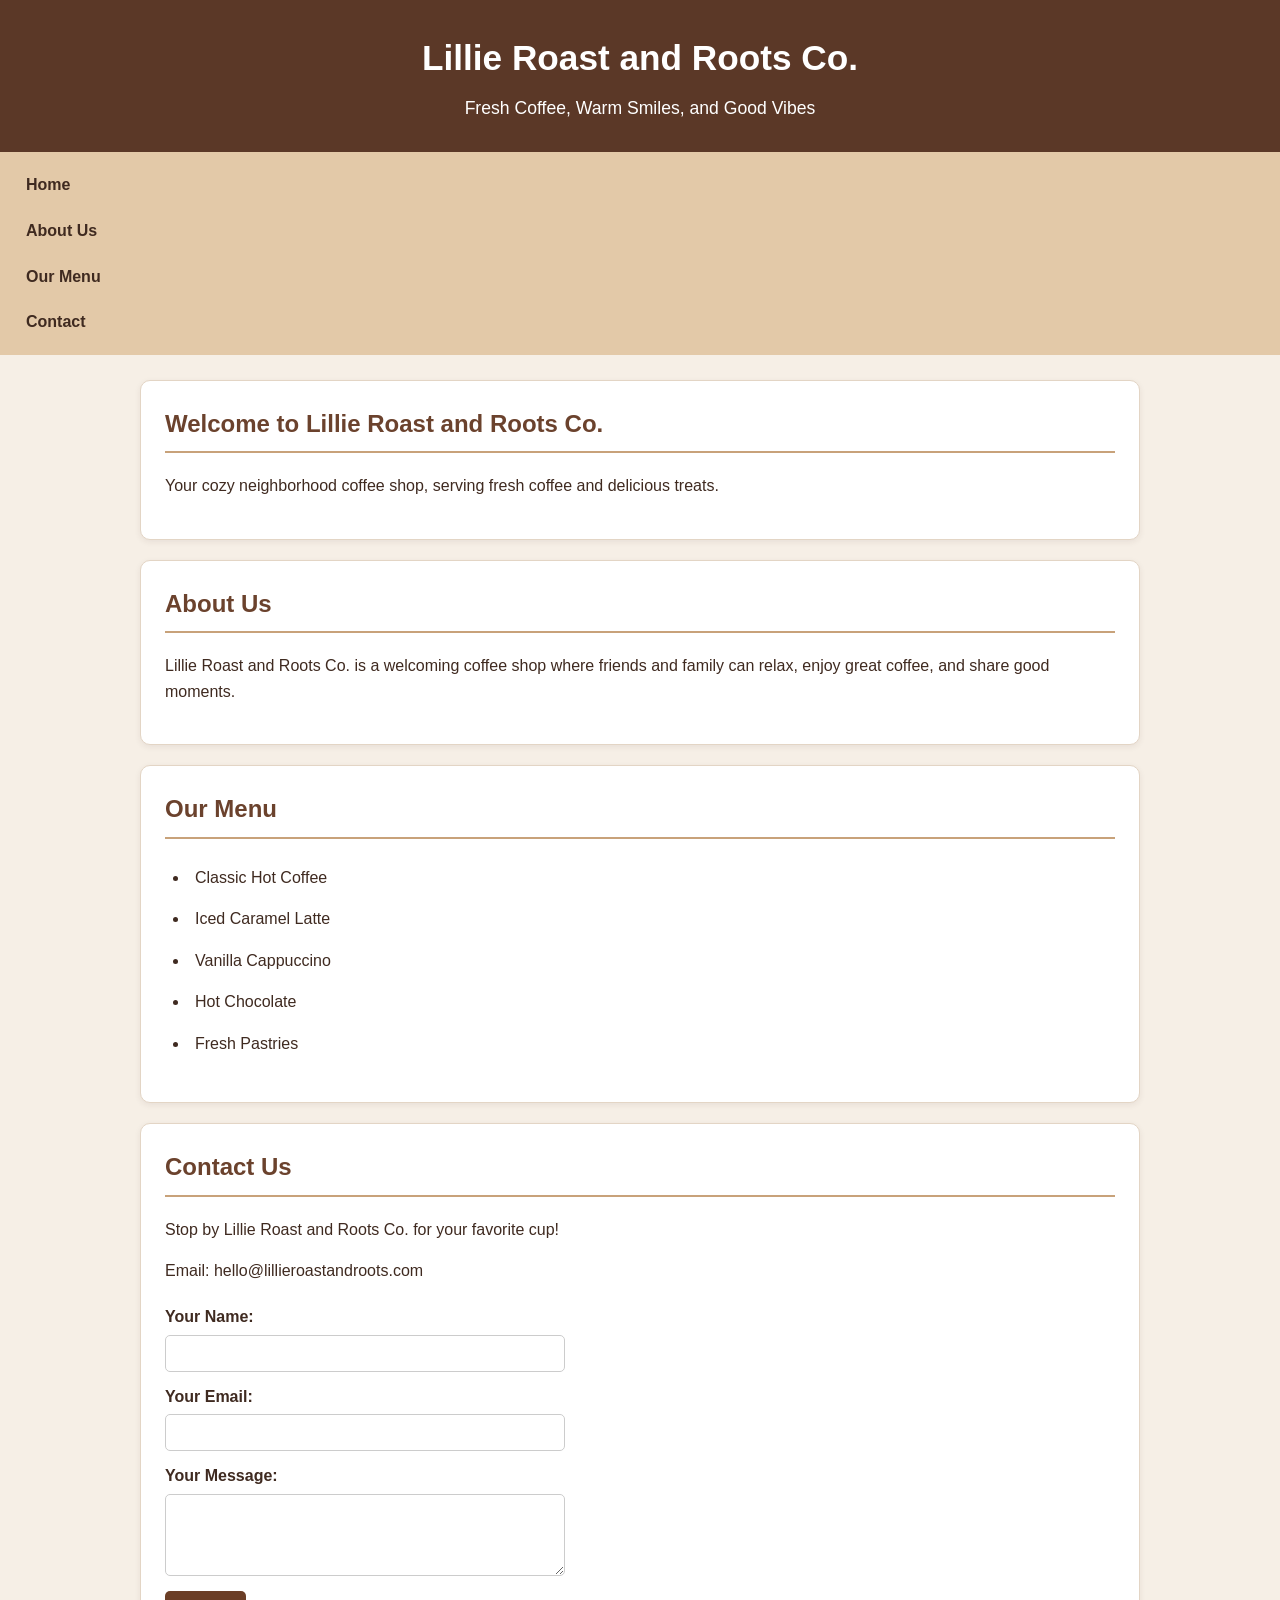
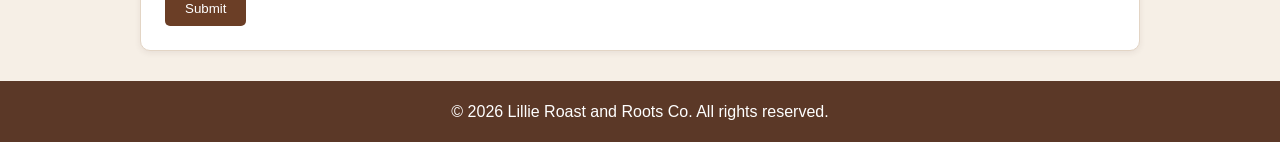
==== index.html @ 6e77b86f "Add files via upload" ====
<!DOCTYPE html>

<html lang="en">

<head>

    <meta charset="UTF-8">

    <meta name="viewport" content="width=device-width, initial-scale=1.0">

    <title>Lillie Roast and Roots Co.</title>

    <link rel="stylesheet" href="style.css">

</head>

<body>



    <header>

        <h1>Lillie Roast and Roots Co.</h1>

        <p>Fresh Coffee, Warm Smiles, and Good Vibes</p>

    </header>



    <nav>

        <a href="#home">Home</a>

        <a href="#about">About Us</a>

        <a href="#menu">Our Menu</a>

        <a href="#contact">Contact</a>

    </nav>



    <main>

        <section id="home">

            <h2>Welcome to Lillie Roast and Roots Co.</h2>

            <p>Your cozy neighborhood coffee shop, serving fresh coffee and delicious treats.</p>

        </section>



        <section id="about">

            <h2>About Us</h2>

            <p>Lillie Roast and Roots Co. is a welcoming coffee shop where friends and family can relax, enjoy great coffee, and share good moments.</p>

        </section>



        <section id="menu">

            <h2>Our Menu</h2>

            <ul>

                <li>Classic Hot Coffee</li>

                <li>Iced Caramel Latte</li>

                <li>Vanilla Cappuccino</li>

                <li>Hot Chocolate</li>

                <li>Fresh Pastries</li>

            </ul>

        </section>



        <section id="contact">

            <h2>Contact Us</h2>

            <p>Stop by Lillie Roast and Roots Co. for your favorite cup!</p>

            <p>Email: hello@lillieroastandroots.com</p>
	<form action="#" method="post">
    <label for="name">Your Name:</label>
    <input type="text" id="name" name="name" required>

    <label for="email">Your Email:</label>
    <input type="email" id="email" name="email" required>

    <label for="message">Your Message:</label>
    <textarea id="message" name="message" rows="4" required></textarea>

    <button type="submit">Submit</button>
</form>

        </section>

    </main>



    <footer>

        <p>&copy; 2026 Lillie Roast and Roots Co. All rights reserved.</p>

    </footer>



</body>

</html>
---- style.css ----
/* Lillie Roast and Roots Co. - External CSS file */

* {
    box-sizing: border-box;
}

body {
    font-family: Arial, Helvetica, sans-serif;
    background-color: #f6efe6;
    color: #3f2a20;
    margin: 0;
    padding: 0;
    line-height: 1.6;
}

header {
    background-color: #5b3827;
    color: #ffffff;
    text-align: center;
    padding: 30px 20px;
}

header h1 {
    margin: 0 0 8px;
    font-size: 2.2rem;
}

header p {
    margin: 0;
    font-size: 1.1rem;
}

nav {
    background-color: #e3c9a8;
    padding: 10px;
}

nav ul {
    list-style: none;
    display: flex;
    justify-content: center;
    flex-wrap: wrap;
    gap: 12px;
    margin: 0;
    padding: 0;
}

nav li {
    margin: 0;
    padding: 0;
}

nav a {
    display: block;
    color: #3f2a20;
    text-decoration: none;
    font-weight: bold;
    padding: 10px 16px;
    border-radius: 6px;
}

nav a:hover,
nav a:focus {
    background-color: #5b3827;
    color: #ffffff;
    outline: 2px solid #c8a27a;
}

nav a:active {
    background-color: #3f2a20;
    color: #ffffff;
}

main {
    width: 90%;
    max-width: 1000px;
    margin: 25px auto;
}

section {
    background-color: #ffffff;
    margin-bottom: 20px;
    padding: 24px;
    border-radius: 10px;
    border: 1px solid #e3d5c5;
    box-shadow: 0 2px 6px rgba(63, 42, 32, 0.08);
}

h2 {
    color: #6b422d;
    border-bottom: 2px solid #c8a27a;
    padding-bottom: 8px;
    margin-top: 0;
}

p {
    font-size: 1rem;
}

#menu ul {
    padding-left: 24px;
}

#menu li {
    padding: 6px;
    margin-bottom: 4px;
}

#menu li:hover {
    background-color: #f6efe6;
}

#contact a {
    color: #6b422d;
}

footer {
    background-color: #5b3827;
    color: #ffffff;
    text-align: center;
    padding: 18px;
    margin-top: 30px;
}

footer p {
    margin: 0;
}

@media (max-width: 600px) {
    header h1 {
        font-size: 1.7rem;
    }

    nav ul {
        flex-direction: column;
        align-items: stretch;
    }

    nav a {
        text-align: center;
    }

    main {
        width: 94%;
    }

    section {
        padding: 18px;
    }
}
/* Contact Form Styling */
#contact form {
    margin-top: 20px;
}

#contact label {
    display: block;
    margin-top: 12px;
    font-weight: bold;
}

#contact input,
#contact textarea {
    display: block;
    width: 100%;
    max-width: 400px;
    padding: 10px;
    margin-top: 5px;
    border: 1px solid #ccc;
    border-radius: 5px;
    box-sizing: border-box;
}

#contact button {
    margin-top: 15px;
    padding: 10px 20px;
    background-color: #6b3e26;
    color: white;
    border: none;
    border-radius: 5px;
    cursor: pointer;
}

#contact button:hover {
    background-color: #4b2b1a;
}
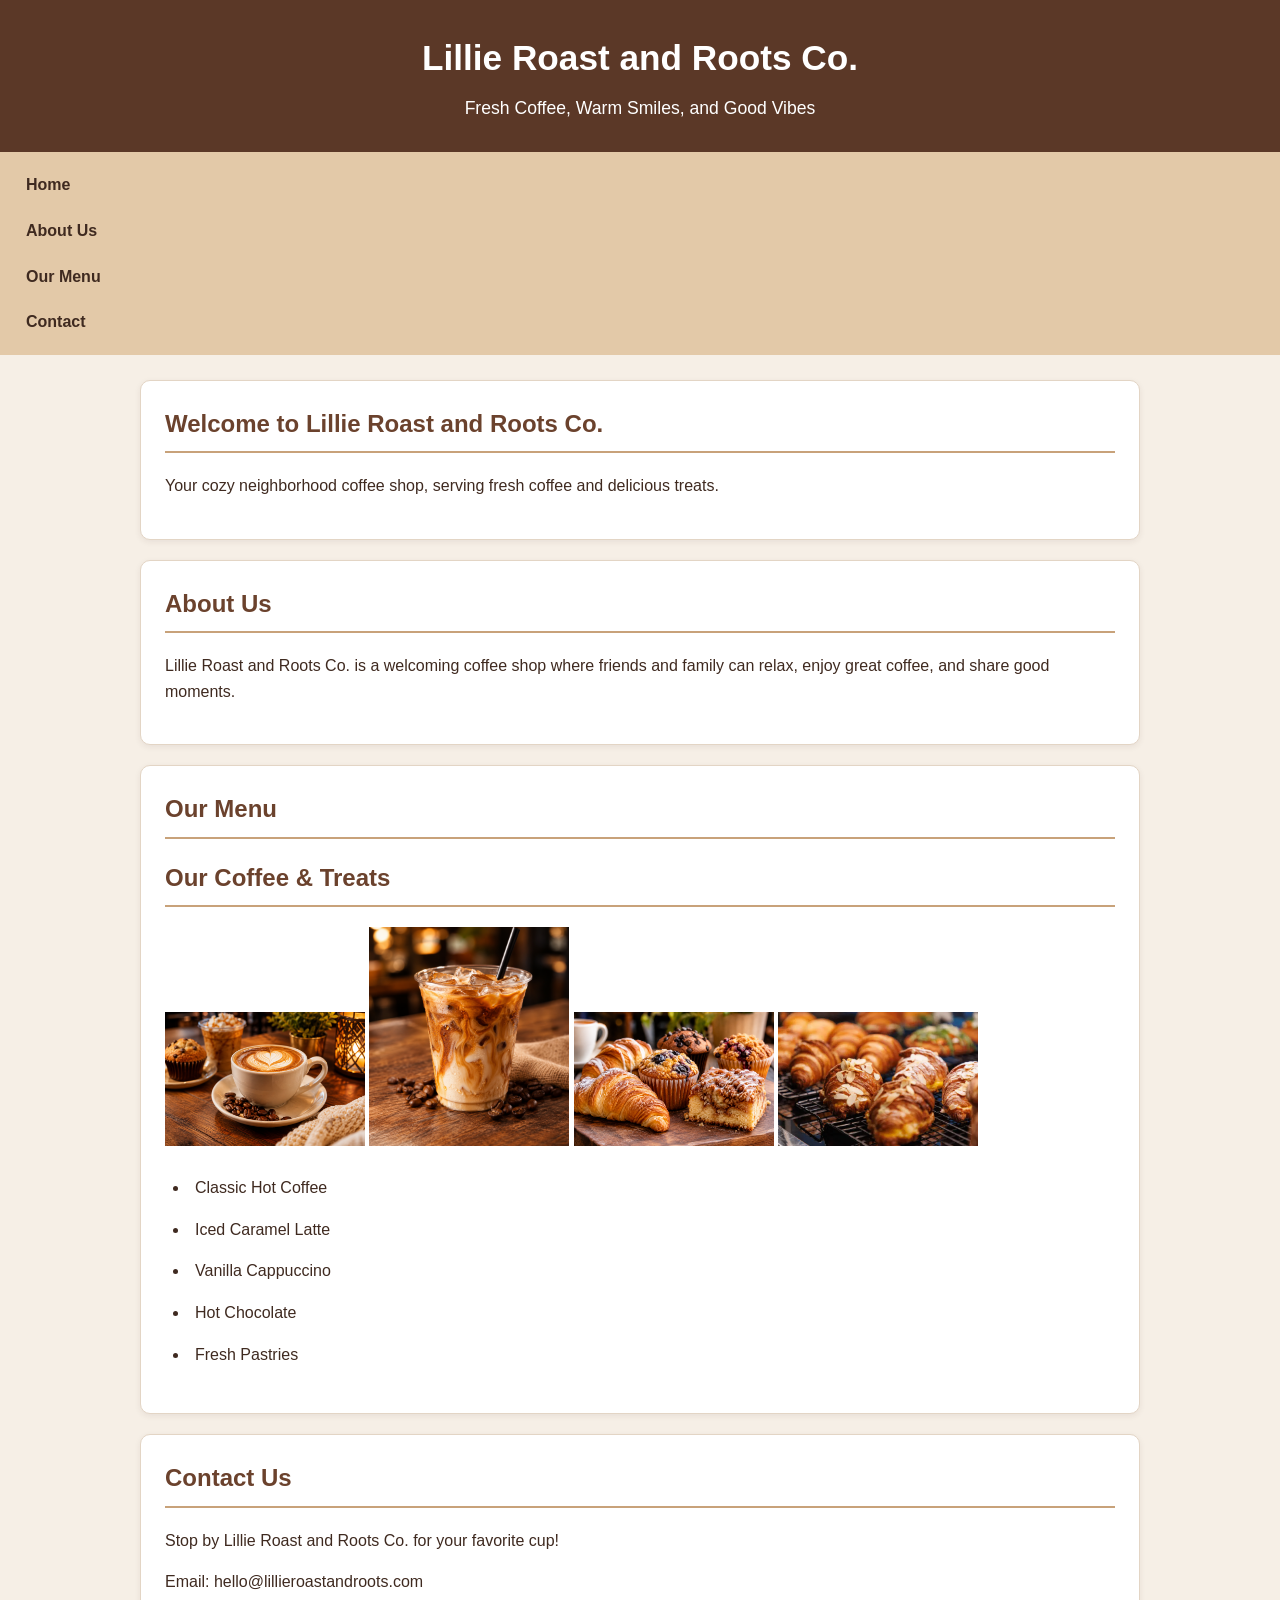
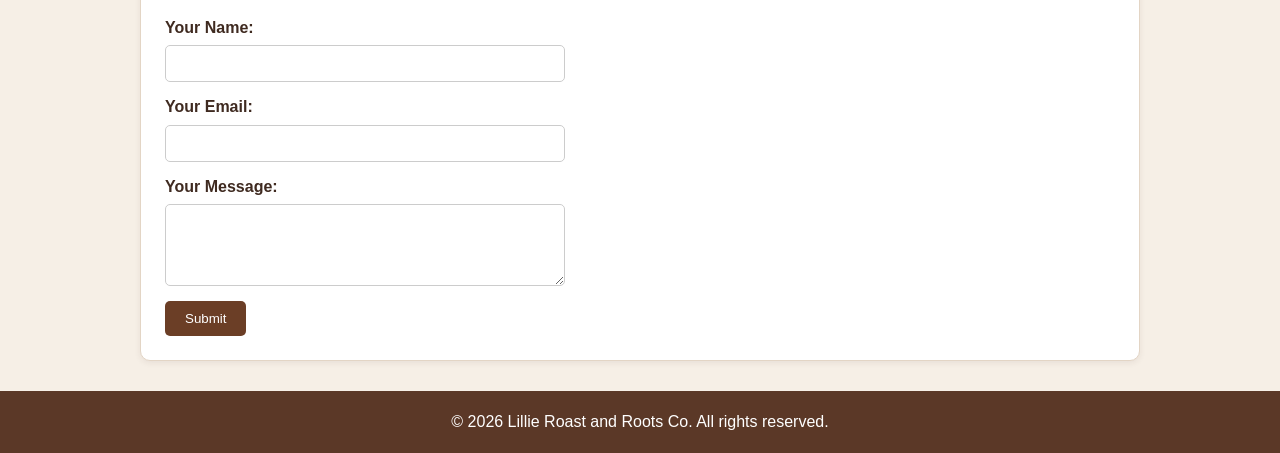
==== commit 7d009077: "Update index.html to include coffee images Added images for coffee and treats in the menu section." ====
--- a/index.html
+++ b/index.html
@@ -67,7 +67,12 @@
         <section id="menu">
 
             <h2>Our Menu</h2>
+<h2>Our Coffee & Treats</h2>
 
+<img src="coffee-latte.png" width="200">
+<img src="iced-coffee.png" width="200">
+<img src="fresh-pastries.png" width="200">
+<img src="istockphoto-1615993303-612x612.webp" width="200">
             <ul>
 
                 <li>Classic Hot Coffee</li>
@@ -122,4 +127,4 @@
 
 </body>
 
-</html>+</html>
